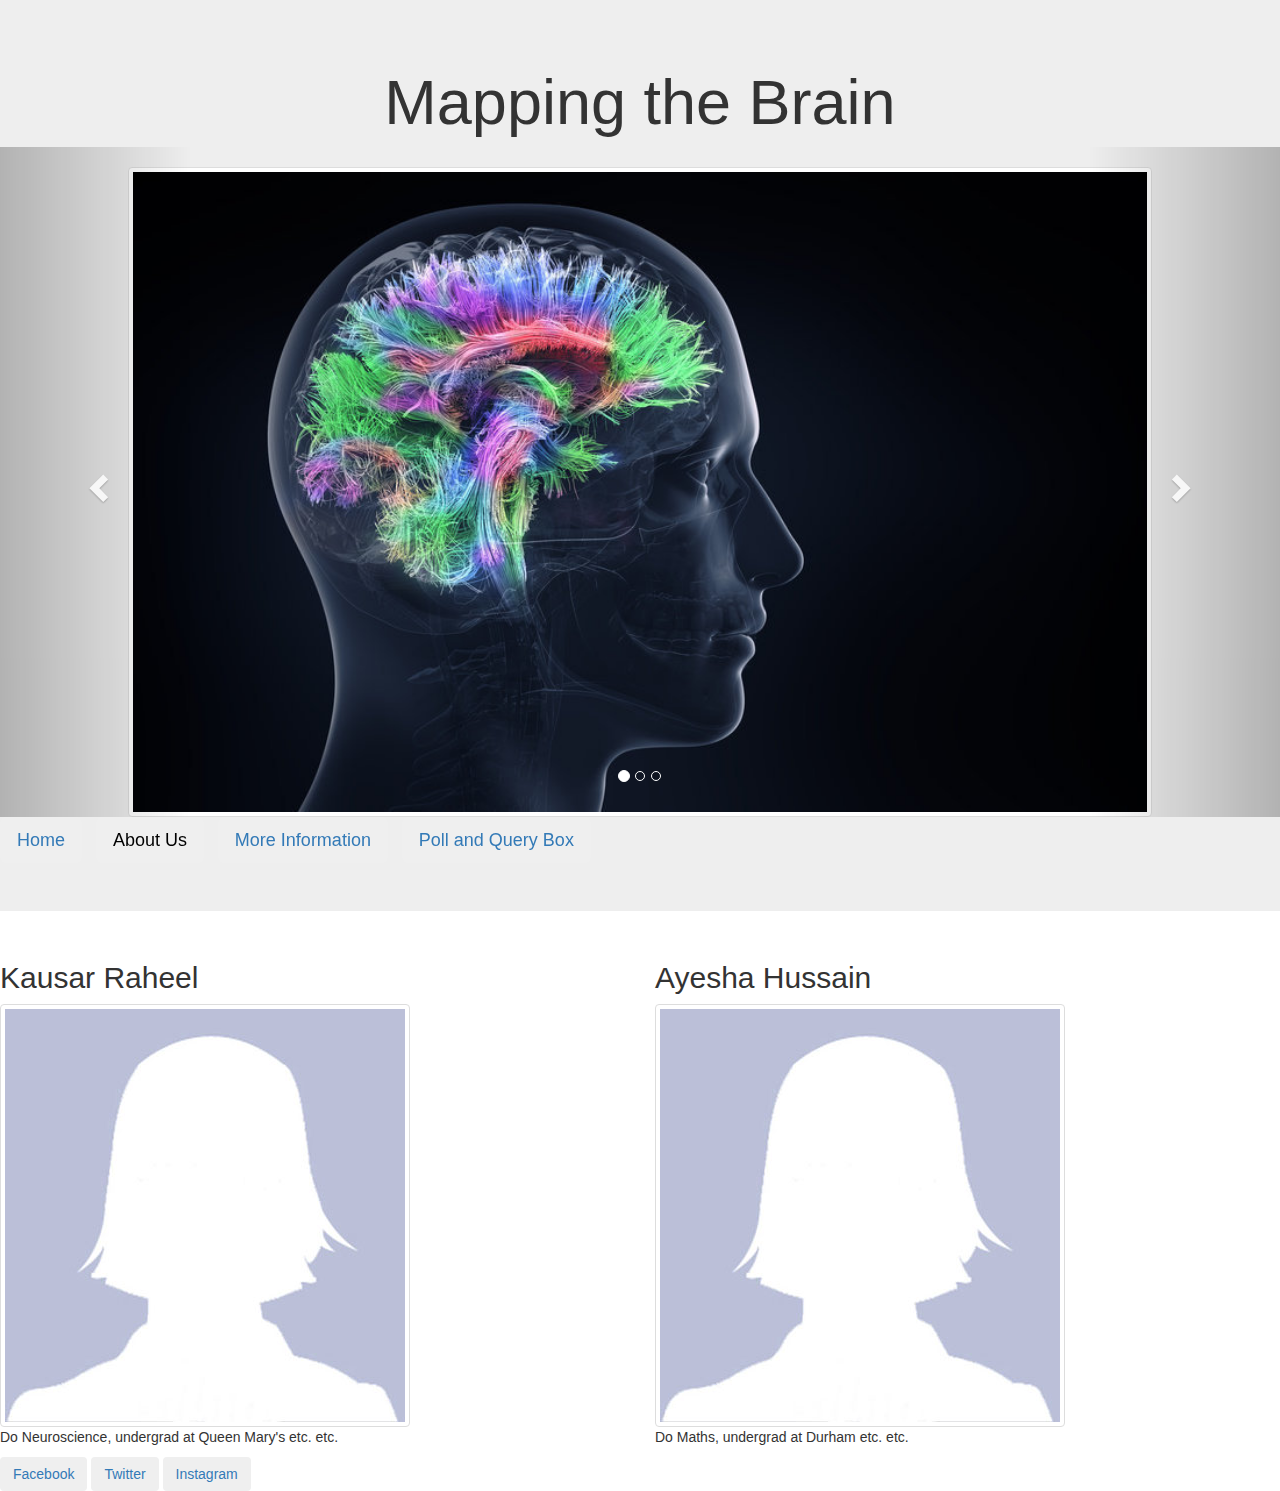
==== About Us Page/aboutus.html @ d7097f05 "Added a lot more stuff 1" ====
<!DOCTYPE html>
<html>
<head>
  	<title>TITLE GOES HERE</title>

 	<link rel="stylesheet" href="https://maxcdn.bootstrapcdn.com/bootstrap/3.3.7/css/bootstrap.min.css">
  	<link href='dist/css/main.css' rel='stylesheet'>
  	<link href='../style.css' rel='stylesheet'> 
  	<meta name="viewport" content="width=device-width, initial-scale=1.0">
	
	<style>
    	h1{
    		text-align: center;
    	}

    	ul.nav li{
        	display: inline-block;
        	padding-right: 10px;
         }

        .navigation{
   			color: black;
   		}

        .carousel-inner > .item > img,
		.carousel-inner > .item > a > img {
    width: 80%;
    margin: auto;}
	</style>
</head>

<body>
	<div class='jumbotron'>
	
	<h1> Mapping the Brain </h1>
		
		<div id="myCarousel" class="carousel slide" data-ride="carousel">
    		<!-- Indicators -->
    		<br>
    		<ol class="carousel-indicators">
      		<li data-target="#myCarousel" data-slide-to="0" class="active"></li>
      		<li data-target="#myCarousel" data-slide-to="1"></li>
      		<li data-target="#myCarousel" data-slide-to="2"></li>
    		</ol>

    		<!-- Wrapper for slides -->
    	<div class="carousel-inner" role="listbox">

      		<div class="item active">
        		<img src="../images/filler.jpeg" class='img-thumbnail' max-size='20cm' alt='brain picture 1' />
      		</div>

      		<div class="item">
        		<img src="../images/brain1.jpg" class='img-thumbnail' max-size='20cm' alt='brain picture 1' />
      		</div>

      		<div class="item">
        		<img src="../images/filler.jpeg" class='img-thumbnail' max-size='20cm' alt='brain picture 1' />
      		</div>
    	
    	</div>

    	<!-- Left and right controls -->
    			<a class="left carousel-control" href="#myCarousel" role="button" data-slide="prev">
      				<span class="glyphicon glyphicon-chevron-left" aria-hidden="true"></span>
      				<span class="sr-only">Previous</span>
    			</a>
    			<a class="right carousel-control" href="#myCarousel" role="button" data-slide="next">
      				<span class="glyphicon glyphicon-chevron-right" aria-hidden="true"></span>
      				<span class="sr-only">Next</span>
    			</a>
		
		</div>

		<ul class='nav'>
       		<li><button class='btn btn-lg'><a href="../index.html">Home</a></button></li>
        	<li><button class='btn btn-lg'><a href="aboutus.html">
        	       			<div class='navigation'>	About Us </div></a></button></li>
        	<li><button class='btn btn-lg'>
        	<a href="#more_information">More Information</a></button></li>
        	<li><button class='btn btn-lg'><a href="#poll">Poll and Query Box</a></button></li>
    	</ul>


    </div>

	<div id='aboutus'>
	
		<div class='row'>
		
		<div class='col-sm-6'>
			<h2> 	Kausar Raheel
			</h2>
			<img src='../images/noprofile.jpg' class='img-thumbnail' max-size='20cm' alt='No Photo Avaliable :('>
			<p>		Do Neuroscience, undergrad at Queen Mary's etc. etc.
			</p>
		</div>
		<div class='col-sm-6'>
			<h2>	Ayesha Hussain
			</h2>
			<img src='../images/noprofile.jpg' class='img-thumbnail' max-size='20cm' alt='No Photo Avaliable :('>
			<p>		Do Maths, undergrad at Durham etc. etc.
			</p>
		</div>
		
		</div>
	
	</div>

	<div id='social-buttons'>
      	
      	<button class='btn btn'>
      		<a href='http://fb.com'>Facebook</a>
      	</button>
     	<button class='btn btn'>
     		<a href='http://fb.com'>Twitter</a>
     	</button>
     	<button class='btn btn'>
     		<a href='http://fb.com'>Instagram</a>
     	</button>

	</div>
	
</body>


</html>
---- style.css ----
h1{
    		text-align: center;
    	}

    	ul.nav li{
        	display: inline-block;
        	padding-right: 10px;
         }

        .carousel-inner > .item > img,
		.carousel-inner > .item > a > img {
    	width: 80%;
   		margin: auto;}

   		.navigation{
   			color: black;
   		}
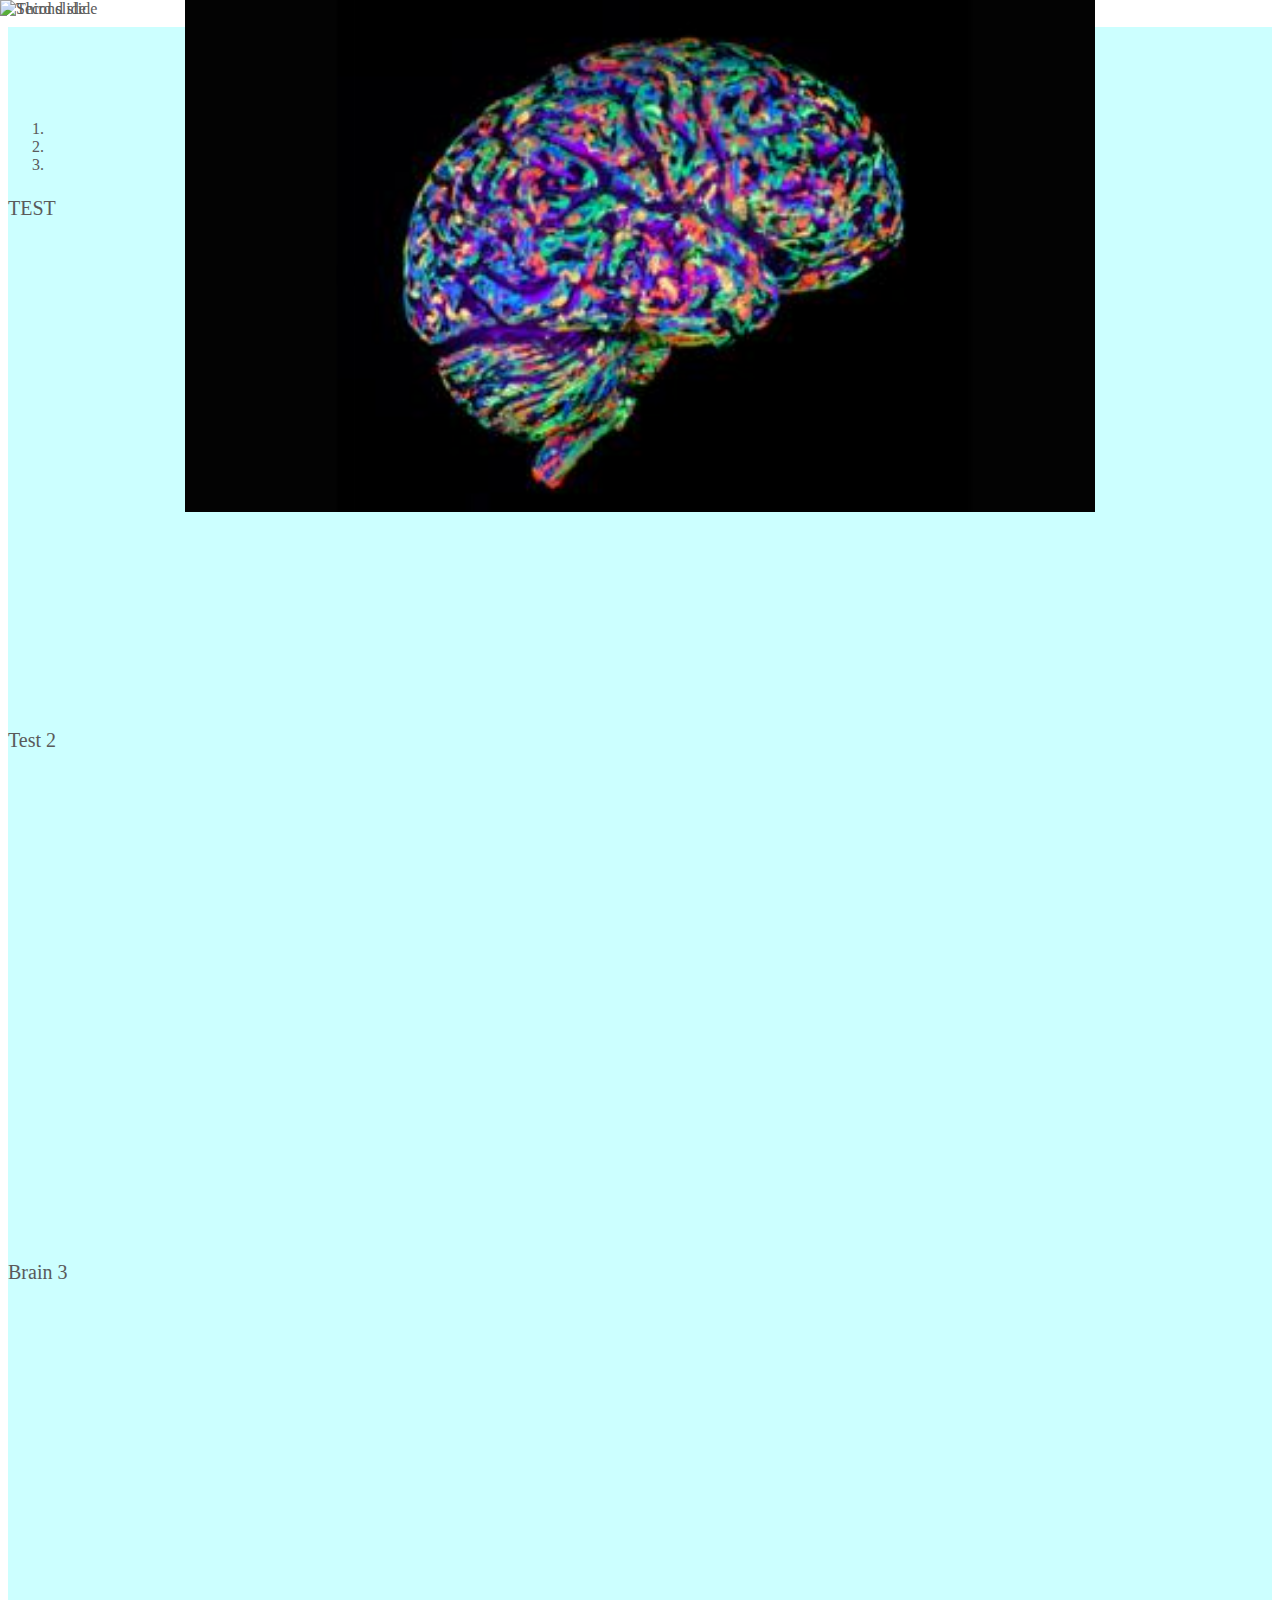
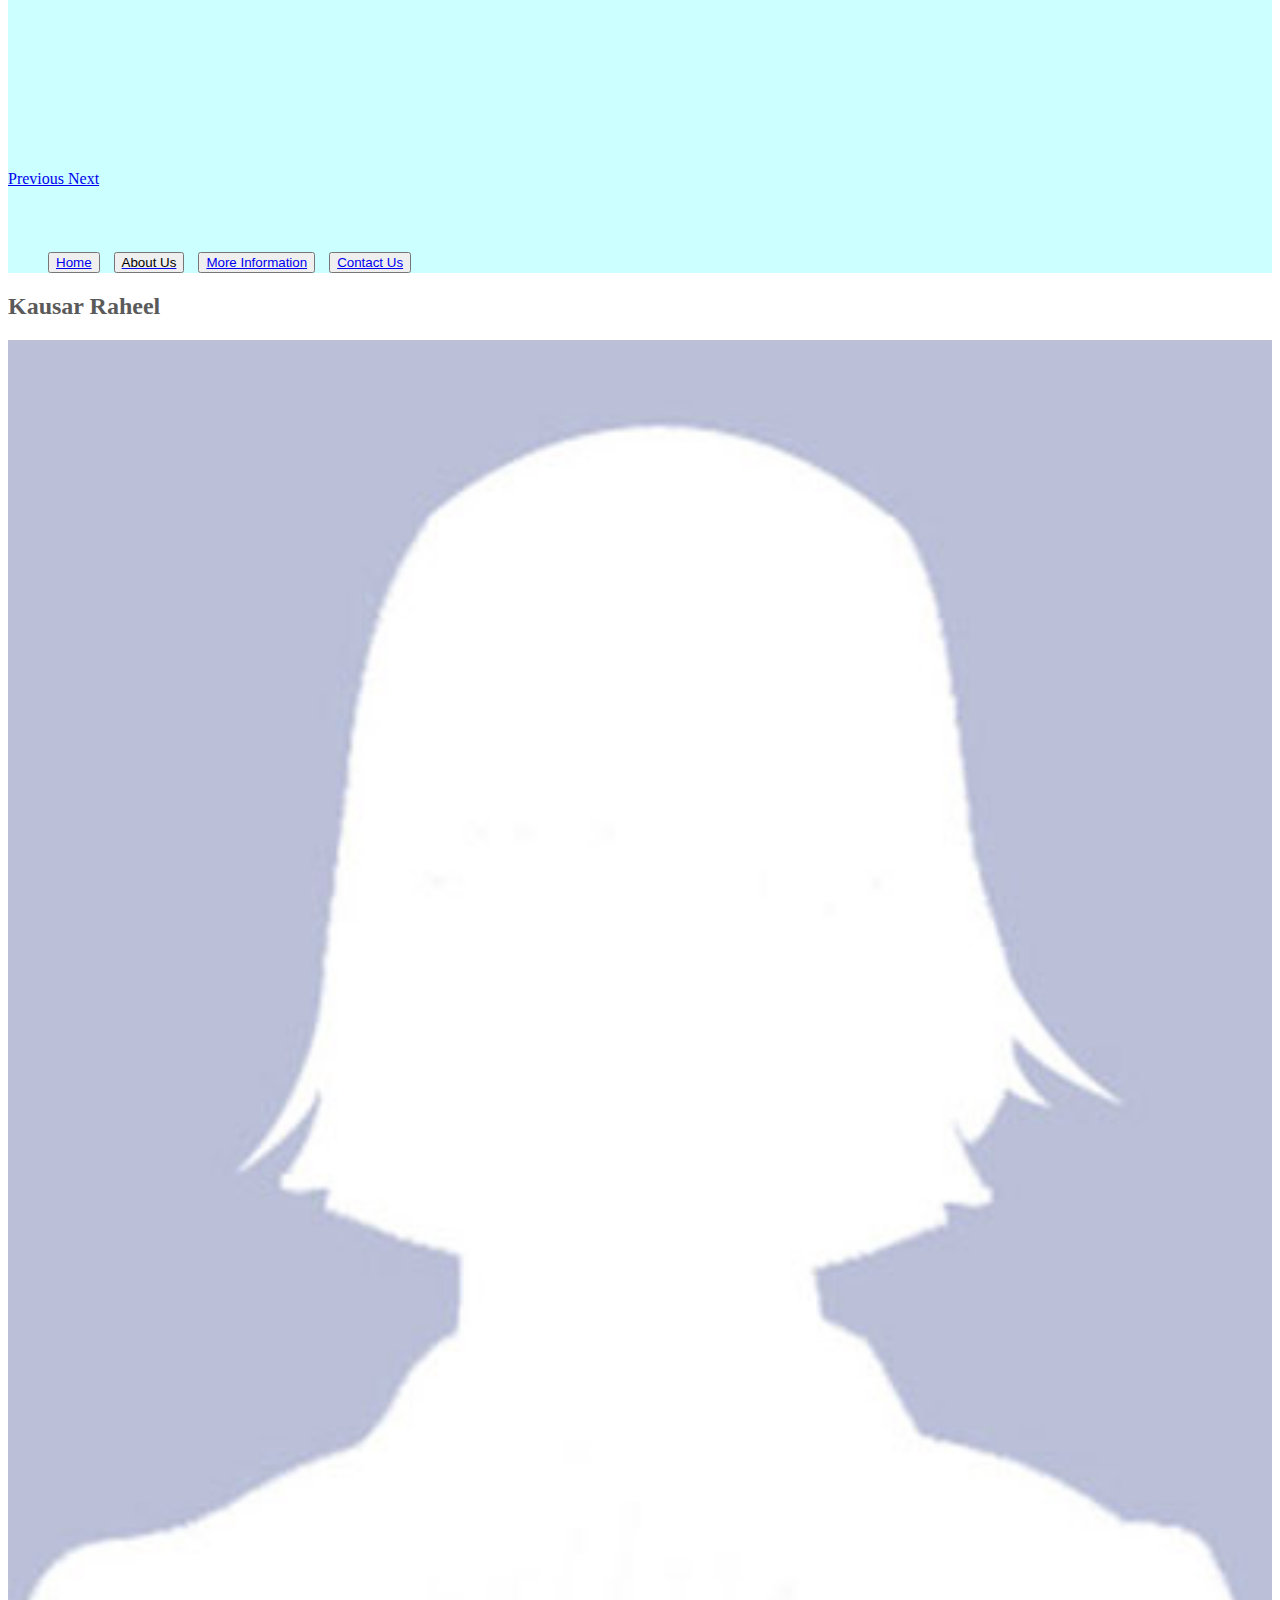
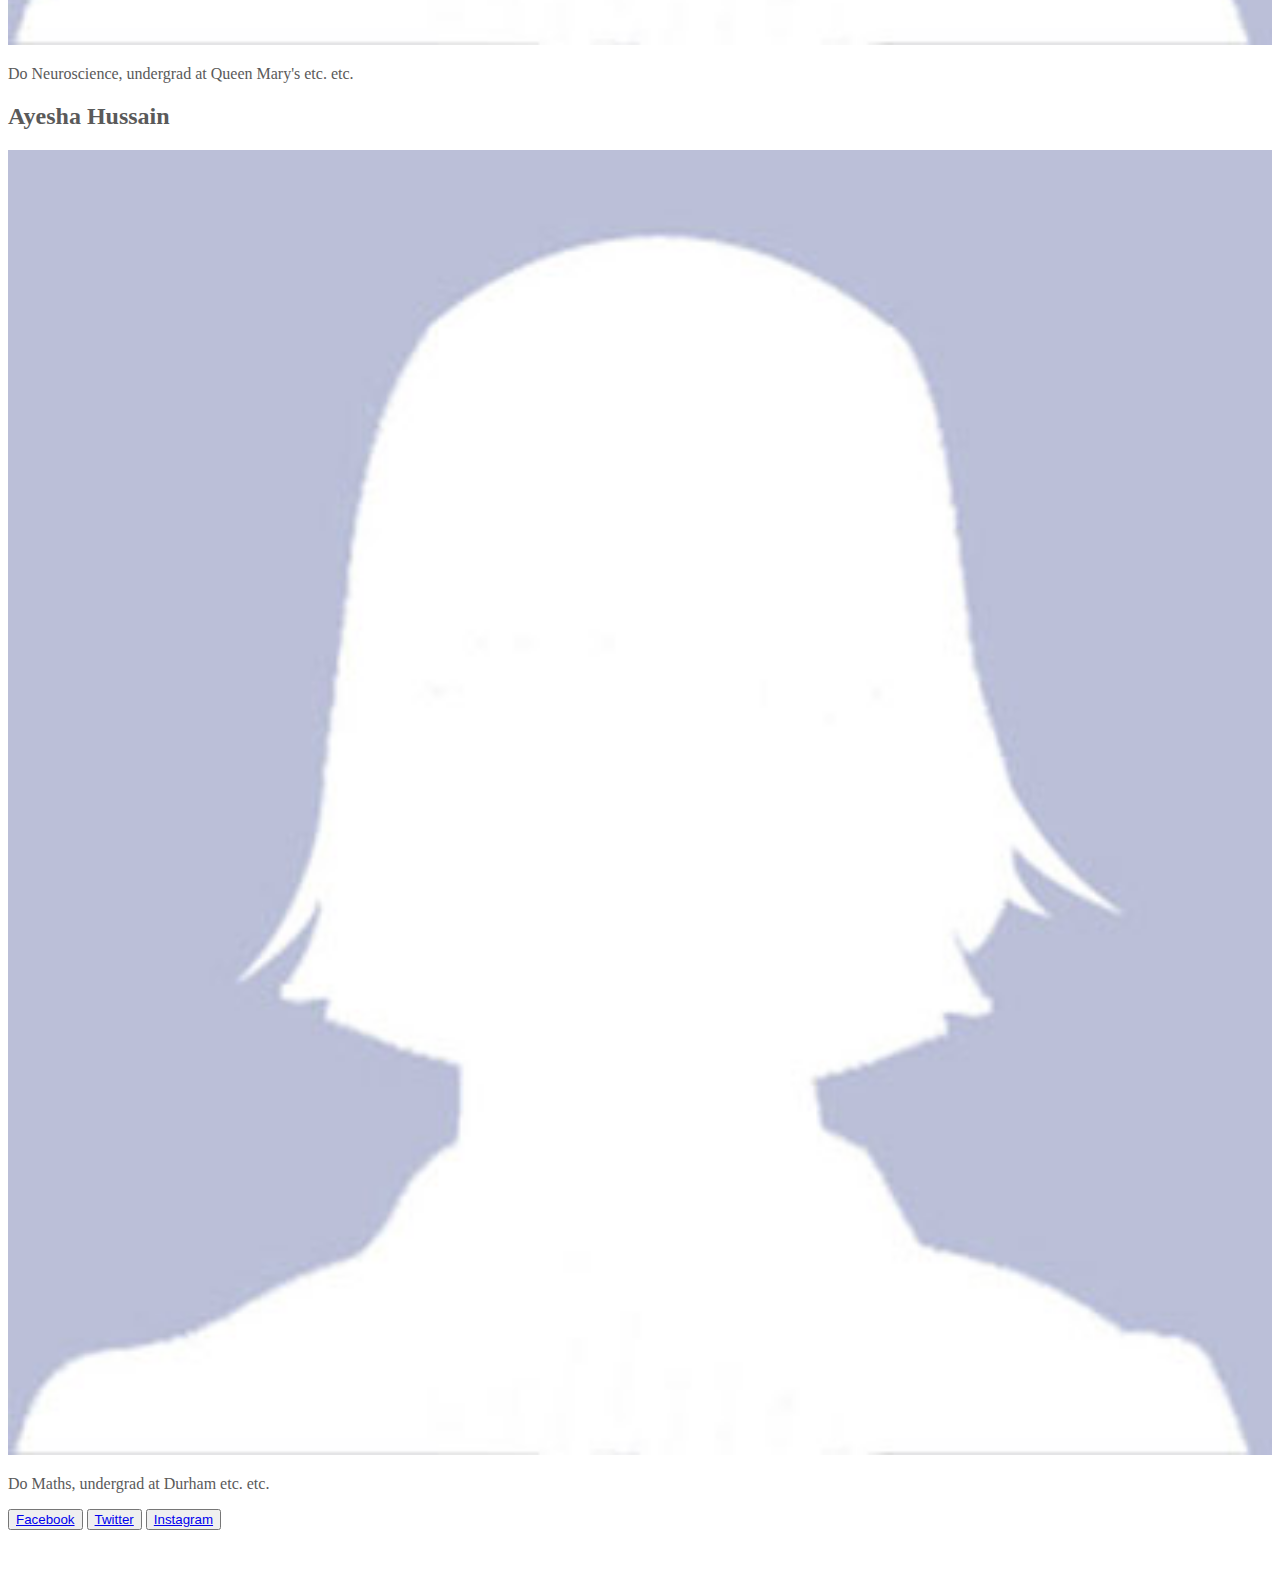
==== commit 68187038: "All the pages are now up and ready" ====
--- a/About Us Page/aboutus.html
+++ b/About Us Page/aboutus.html
@@ -2,90 +2,95 @@
 <html>
 <head>
   	<title>TITLE GOES HERE</title>
+ 	
+ 	    <meta charset="utf-8">
+    <meta name="viewport" content="width=device-width, initial-scale=1, shrink-to-fit=no">
 
- 	<link rel="stylesheet" href="https://maxcdn.bootstrapcdn.com/bootstrap/3.3.7/css/bootstrap.min.css">
-  	<link href='dist/css/main.css' rel='stylesheet'>
-  	<link href='../style.css' rel='stylesheet'> 
+    <!-- Bootstrap CSS -->
+    <link rel="stylesheet" href="https://maxcdn.bootstrapcdn.com/bootstrap/4.0.0-beta.2/css/bootstrap.min.css" integrity="sha384-PsH8R72JQ3SOdhVi3uxftmaW6Vc51MKb0q5P2rRUpPvrszuE4W1povHYgTpBfshb" crossorigin="anonymous">
+  	<link href='../style.css' rel='stylesheet'>
+
+  	<!--<link href='bootstrap/dist/css/bootstrap.min.css' rel='stylesheet'>-->
   	<meta name="viewport" content="width=device-width, initial-scale=1.0">
-	
-	<style>
-    	h1{
-    		text-align: center;
-    	}
 
-    	ul.nav li{
-        	display: inline-block;
-        	padding-right: 10px;
-         }
-
-        .navigation{
-   			color: black;
-   		}
-
-        .carousel-inner > .item > img,
-		.carousel-inner > .item > a > img {
-    width: 80%;
-    margin: auto;}
-	</style>
 </head>
 
 <body>
+
 	<div class='jumbotron'>
 	
-	<h1> Mapping the Brain </h1>
-		
-		<div id="myCarousel" class="carousel slide" data-ride="carousel">
-    		<!-- Indicators -->
-    		<br>
-    		<ol class="carousel-indicators">
-      		<li data-target="#myCarousel" data-slide-to="0" class="active"></li>
-      		<li data-target="#myCarousel" data-slide-to="1"></li>
-      		<li data-target="#myCarousel" data-slide-to="2"></li>
-    		</ol>
+		<h1> Mapping the Brain </h1>
+		<br />
 
-    		<!-- Wrapper for slides -->
-    	<div class="carousel-inner" role="listbox">
 
-      		<div class="item active">
-        		<img src="../images/filler.jpeg" class='img-thumbnail' max-size='20cm' alt='brain picture 1' />
-      		</div>
+		<!-- CAROUSEL -->
 
-      		<div class="item">
-        		<img src="../images/brain1.jpg" class='img-thumbnail' max-size='20cm' alt='brain picture 1' />
-      		</div>
+		<div class='container'>
+	<div id="myCarousel" class="carousel slide" data-ride="carousel">
+        <ol class="carousel-indicators">
+          <li data-target="#myCarousel" data-slide-to="0" class="active"></li>
+          <li data-target="#myCarousel" data-slide-to="1"></li>
+          <li data-target="#myCarousel" data-slide-to="2"></li>
+        </ol>
+        <div class="carousel-inner">
+          <div class="carousel-item active">
+            <img class="first-slide" src="../images/brain1.jpg" alt="First slide">
+            <div class="container">
+              <div class="carousel-caption text-center">
+                <p>TEST</p>
+              </div>
+            </div>
+          </div>
+          <div class="carousel-item">
+            <img class="second-slide" src="http://www.interactiveingredients.com/wp-content/uploads/brain.jpg" alt="Second slide">
+            <div class="container">
+              <div class="carousel-caption">
+                <p>Test 2</p>
+              </div>
+            </div>
+          </div>
+          <div class="carousel-item">
+            <img class="third-slide" src="https://upload.wikimedia.org/wikipedia/commons/thumb/8/85/Cerebral_lobes.png/300px-Cerebral_lobes.png" alt="Third slide">
+            <div class="container">
+              <div class="carousel-caption text-center">
+                <p>Brain 3</p>
+              </div>
+            </div>
+          </div>
+        </div>
+        <a class="carousel-control-prev" href="#myCarousel" role="button" data-slide="prev">
+          <span class="carousel-control-prev-icon" aria-hidden="true"></span>
+          <span class="sr-only">Previous</span>
+        </a>
+        <a class="carousel-control-next" href="#myCarousel" role="button" data-slide="next">
+          <span class="carousel-control-next-icon" aria-hidden="true"></span>
+          <span class="sr-only">Next</span>
+        </a>
+      </div>
+      </div>
 
-      		<div class="item">
-        		<img src="../images/filler.jpeg" class='img-thumbnail' max-size='20cm' alt='brain picture 1' />
-      		</div>
-    	
-    	</div>
-
-    	<!-- Left and right controls -->
-    			<a class="left carousel-control" href="#myCarousel" role="button" data-slide="prev">
-      				<span class="glyphicon glyphicon-chevron-left" aria-hidden="true"></span>
-      				<span class="sr-only">Previous</span>
-    			</a>
-    			<a class="right carousel-control" href="#myCarousel" role="button" data-slide="next">
-      				<span class="glyphicon glyphicon-chevron-right" aria-hidden="true"></span>
-      				<span class="sr-only">Next</span>
-    			</a>
-		
-		</div>
+      	<!-- NAVIGATION -->
 
 		<ul class='nav'>
-       		<li><button class='btn btn-lg'><a href="../index.html">Home</a></button></li>
-        	<li><button class='btn btn-lg'><a href="aboutus.html">
-        	       			<div class='navigation'>	About Us </div></a></button></li>
+       		<li><button class='btn btn-lg'>
+       			<a href="../index.html"> Home </a>
+       		</button></li>
         	<li><button class='btn btn-lg'>
-        	<a href="#more_information">More Information</a></button></li>
-        	<li><button class='btn btn-lg'><a href="#poll">Poll and Query Box</a></button></li>
+        		<a href="aboutus.html">
+        			<div class='navigation'> About Us </div>
+        		</a>
+        	</button></li>
+        	<li><button class='btn btn-lg'>
+        	<a href="../Find Out More page/findoutmore.html">More Information</a></button></li>
+        	<li><button class='btn btn-lg'><a href="../Contact Page/contact.html">Contact Us</a></button></li>
     	</ul>
-
 
     </div>
 
+
 	<div id='aboutus'>
 	
+	<div class='container'>
 		<div class='row'>
 		
 		<div class='col-sm-6'>
@@ -104,8 +109,10 @@
 		</div>
 		
 		</div>
-	
 	</div>
+	</div>
+
+	<!-- SOCIAL -->
 
 	<div id='social-buttons'>
       	
@@ -120,8 +127,15 @@
      	</button>
 
 	</div>
-	
-</body>
 
 
-</html>+    <!-- Optional JavaScript -->
+    <!-- jQuery first, then Popper.js, then Bootstrap JS -->
+    <script src="https://code.jquery.com/jquery-3.2.1.slim.min.js" integrity="sha384-KJ3o2DKtIkvYIK3UENzmM7KCkRr/rE9/Qpg6aAZGJwFDMVNA/GpGFF93hXpG5KkN" crossorigin="anonymous"></script>
+    <script src="https://cdnjs.cloudflare.com/ajax/libs/popper.js/1.12.3/umd/popper.min.js" integrity="sha384-vFJXuSJphROIrBnz7yo7oB41mKfc8JzQZiCq4NCceLEaO4IHwicKwpJf9c9IpFgh" crossorigin="anonymous"></script>
+    <script src="https://maxcdn.bootstrapcdn.com/bootstrap/4.0.0-beta.2/js/bootstrap.min.js" integrity="sha384-alpBpkh1PFOepccYVYDB4do5UnbKysX5WZXm3XxPqe5iKTfUKjNkCk9SaVuEZflJ" crossorigin="anonymous"></script>	
+
+
+</body>
+</html>
+
--- a/style.css
+++ b/style.css
@@ -1,4 +1,3 @@
-
     	h1{
     		text-align: center;
     	}
@@ -16,3 +15,108 @@
    		.navigation{
    			color: black;
    		}
+
+      img{
+       width: 100%;
+       height: 100%;
+       object-fit: contain;
+      }
+
+      .jumbotron{
+        background: rgba(153,255,255,0.5);
+        margin-top: -50px;
+      }
+
+
+/* GLOBAL STYLES
+-------------------------------------------------- */
+/* Padding below the footer and lighter body text */
+
+body {
+  padding-top: 3rem;
+  padding-bottom: 3rem;
+  color: #5a5a5a;
+}
+
+
+/* CUSTOMIZE THE CAROUSEL
+-------------------------------------------------- */
+
+/* Carousel base class */
+.carousel {
+  margin-bottom: 4rem;
+}
+/* Since positioning the image, we need to help out the caption */
+.carousel-caption {
+  bottom: 3rem;
+  z-index: 10;
+}
+
+/* Declare heights because of positioning of img element */
+.carousel-item {
+  height: 32rem;
+  background-color: rgba(153,255,255,0);
+}
+.carousel-item > img {
+  position: absolute;
+  top: 0;
+  left: 0;
+  min-width: 100%;
+  height: 32rem;
+}
+
+
+/* MARKETING CONTENT
+-------------------------------------------------- */
+
+/* Center align the text within the three columns below the carousel */
+.marketing .col-lg-4 {
+  margin-bottom: 1.5rem;
+  text-align: center;
+}
+.marketing h2 {
+  font-weight: 400;
+}
+.marketing .col-lg-4 p {
+  margin-right: .75rem;
+  margin-left: .75rem;
+}
+
+
+/* Featurettes
+------------------------- */
+
+.featurette-divider {
+  margin: 5rem 0; /* Space out the Bootstrap <hr> more */
+}
+
+/* Thin out the marketing headings */
+.featurette-heading {
+  font-weight: 300;
+  line-height: 1;
+  letter-spacing: -.05rem;
+}
+
+
+/* RESPONSIVE CSS
+-------------------------------------------------- */
+
+@media (min-width: 40em) {
+  /* Bump up size of carousel content */
+  .carousel-caption p {
+    margin-bottom: 1.25rem;
+    font-size: 1.25rem;
+    line-height: 1.4;
+  }
+
+  .featurette-heading {
+    font-size: 50px;
+  }
+}
+
+@media (min-width: 62em) {
+  .featurette-heading {
+    margin-top: 7rem;
+  }
+}
+
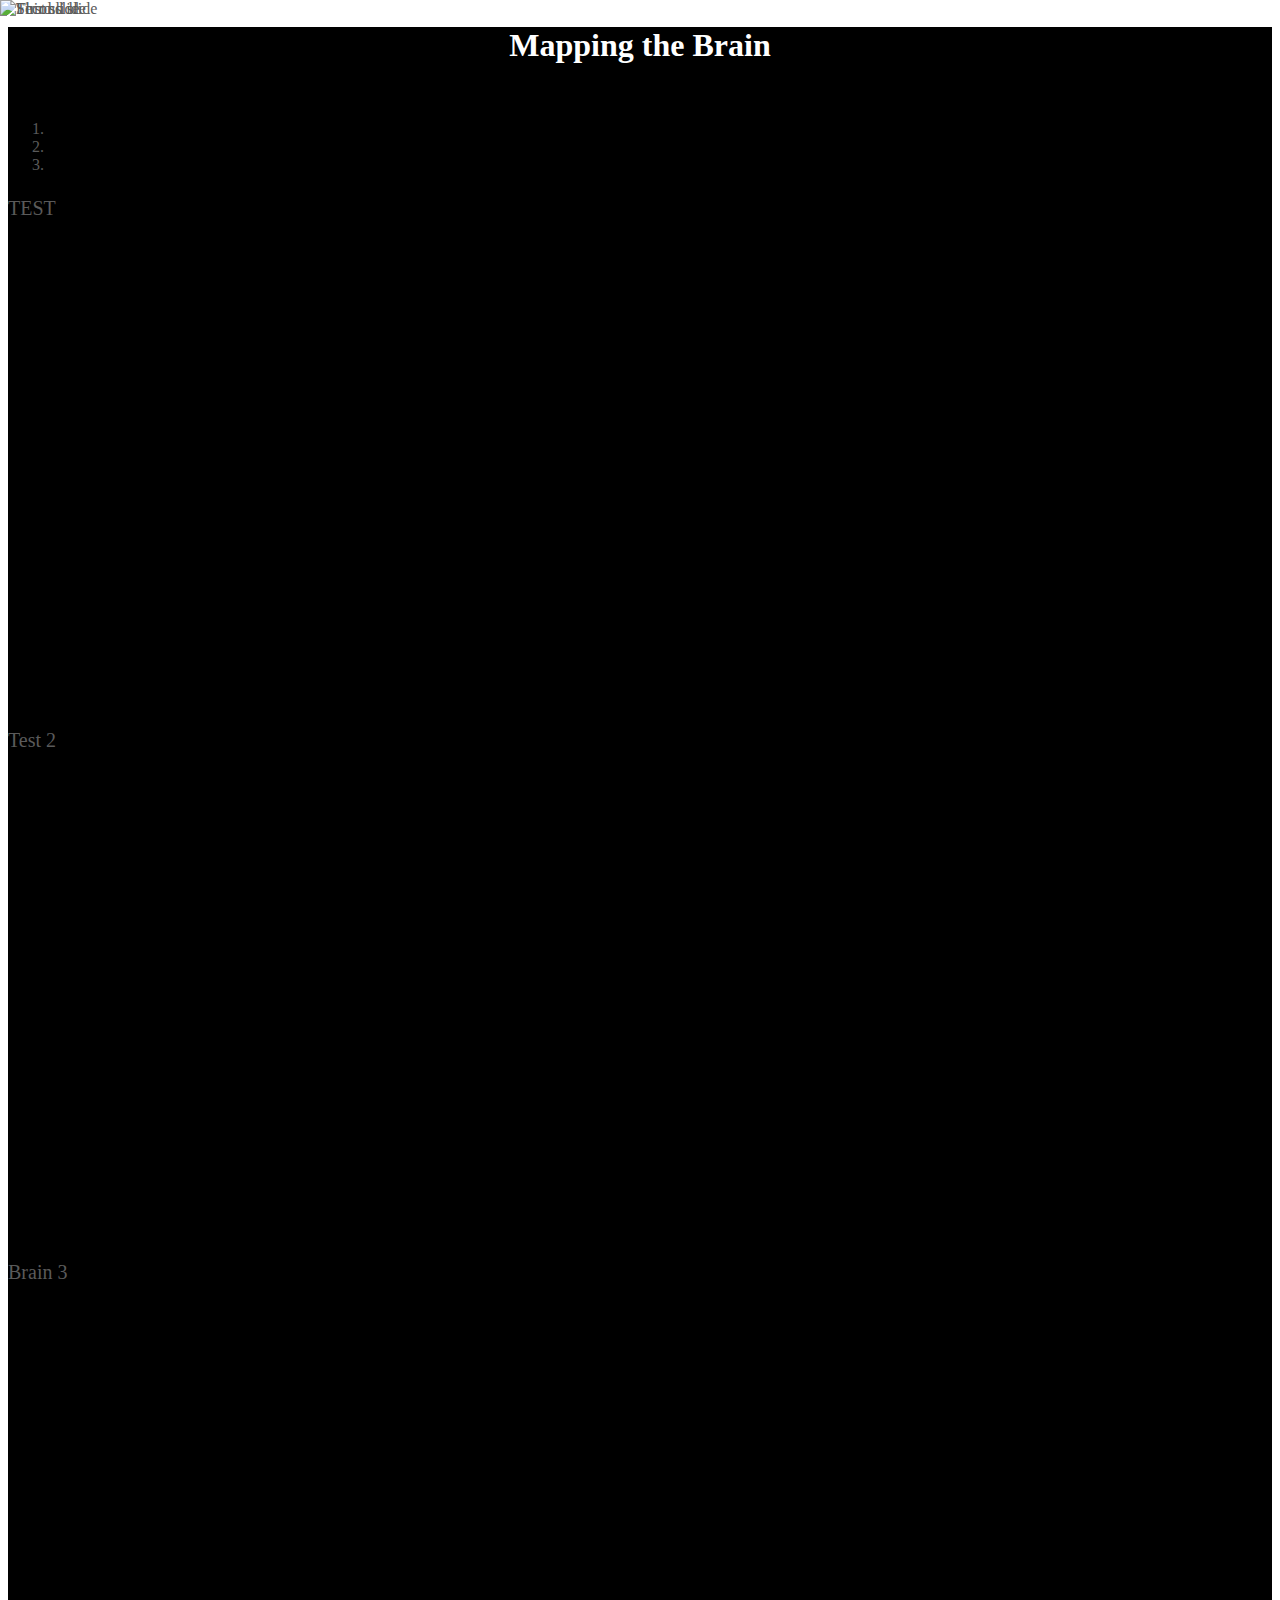
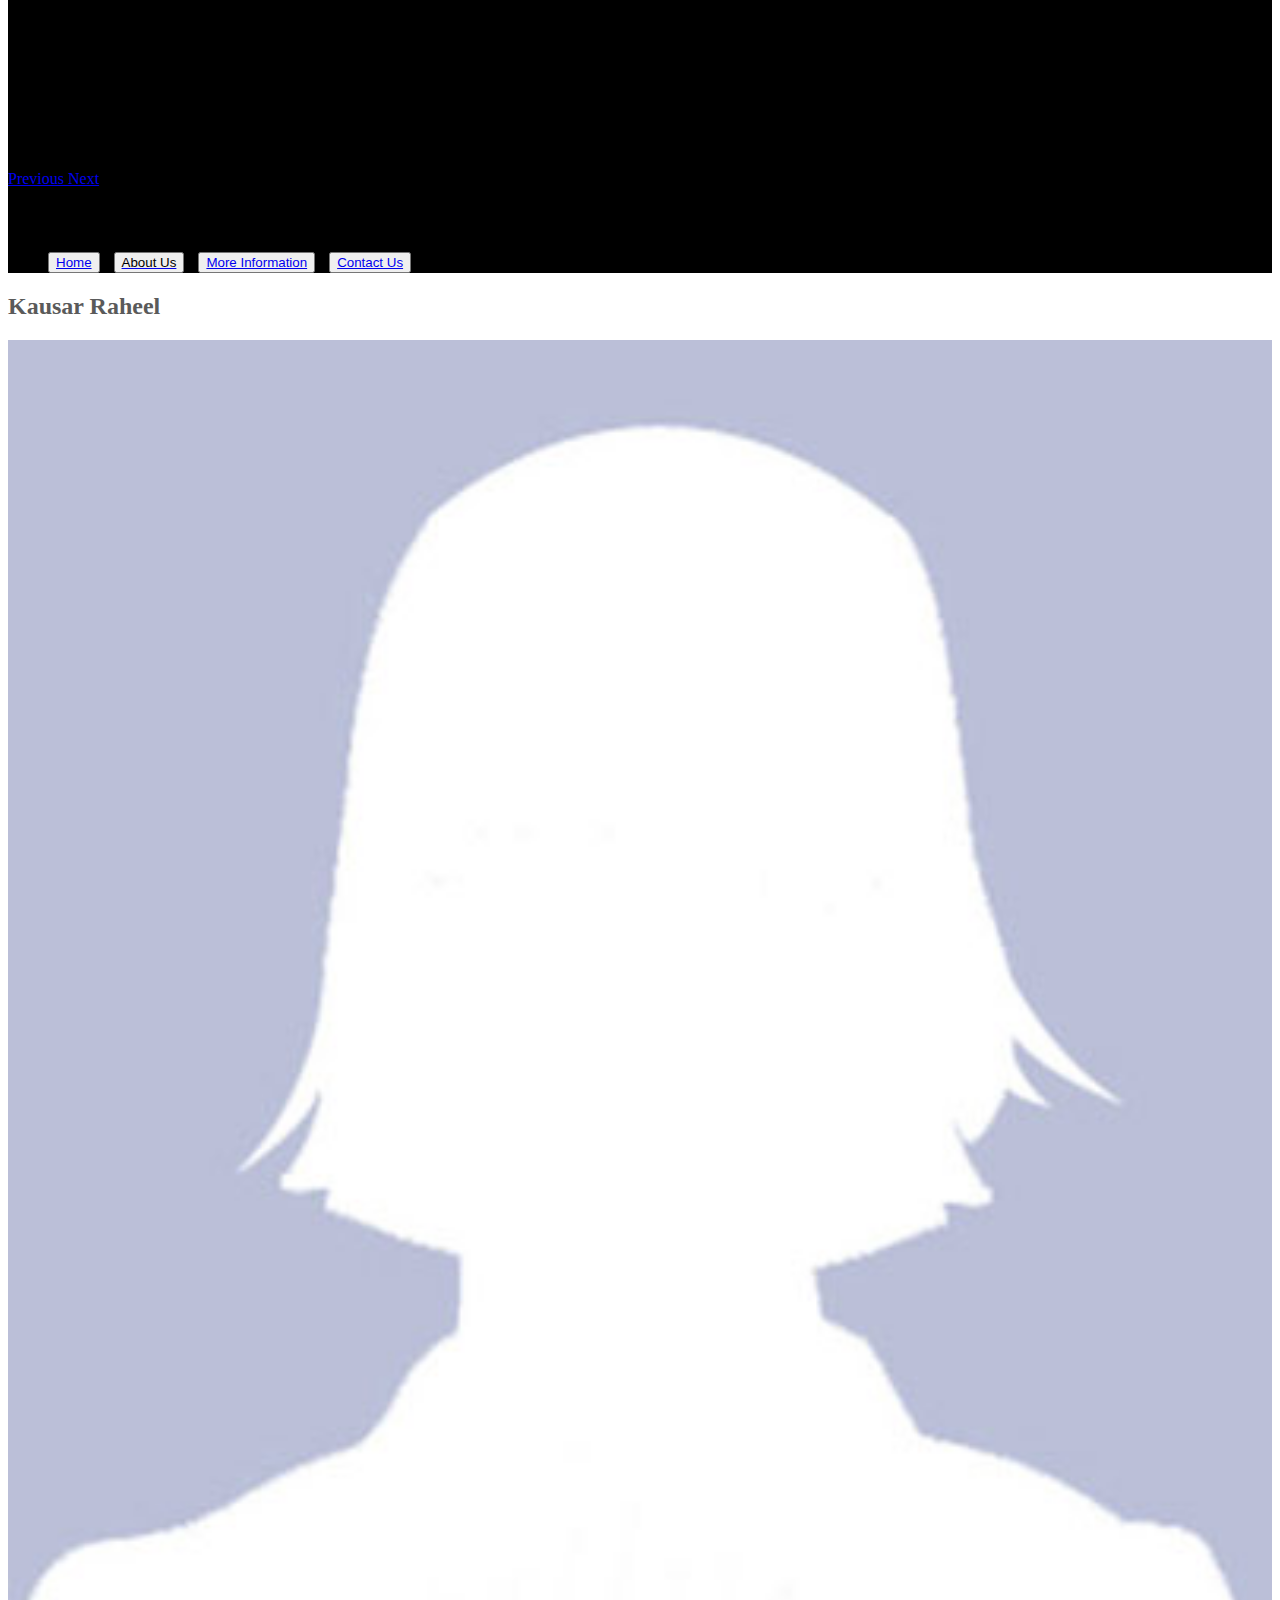
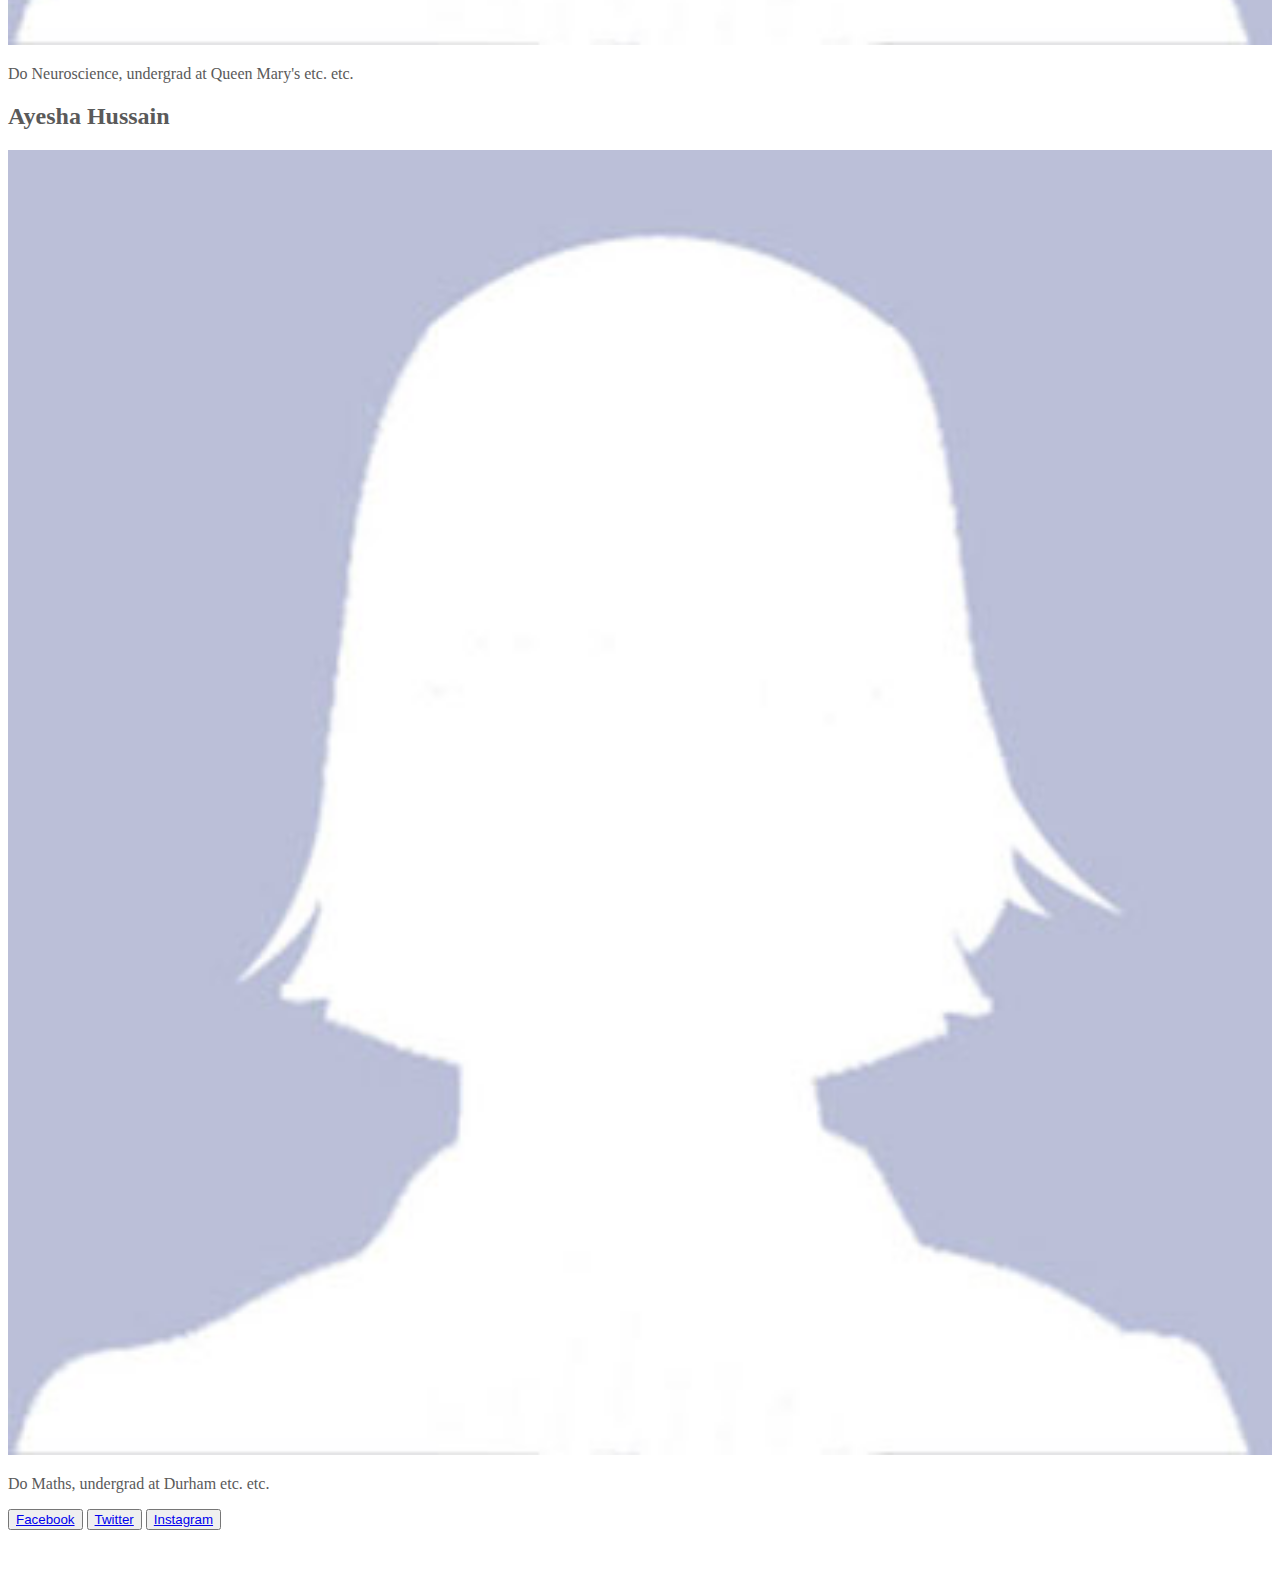
==== commit 4783e82e: "Changed jumbotron color to black" ====
--- a/About Us Page/aboutus.html
+++ b/About Us Page/aboutus.html
@@ -34,7 +34,7 @@
         </ol>
         <div class="carousel-inner">
           <div class="carousel-item active">
-            <img class="first-slide" src="../images/brain1.jpg" alt="First slide">
+            <img class="first-slide" src="images/filler.jpeg" alt="First slide">
             <div class="container">
               <div class="carousel-caption text-center">
                 <p>TEST</p>
@@ -42,7 +42,7 @@
             </div>
           </div>
           <div class="carousel-item">
-            <img class="second-slide" src="http://www.interactiveingredients.com/wp-content/uploads/brain.jpg" alt="Second slide">
+            <img class="second-slide" src="https://www.extremetech.com/wp-content/uploads/2015/12/Brain-Machine-2.jpg" alt="Second slide">
             <div class="container">
               <div class="carousel-caption">
                 <p>Test 2</p>
@@ -50,7 +50,7 @@
             </div>
           </div>
           <div class="carousel-item">
-            <img class="third-slide" src="https://upload.wikimedia.org/wikipedia/commons/thumb/8/85/Cerebral_lobes.png/300px-Cerebral_lobes.png" alt="Third slide">
+            <img class="third-slide" src="http://www.sciencemag.org/sites/default/files/styles/article_main_large/public/images/sn-genderbrain.jpg?itok=r5WQDHLn" alt="Third slide">
             <div class="container">
               <div class="carousel-caption text-center">
                 <p>Brain 3</p>
--- a/style.css
+++ b/style.css
@@ -1,5 +1,6 @@
     	h1{
     		text-align: center;
+        color: white;
     	}
 
     	ul.nav li{
@@ -23,7 +24,7 @@
       }
 
       .jumbotron{
-        background: rgba(153,255,255,0.5);
+        background: rgbA(0,0,0,1);
         margin-top: -50px;
       }
 
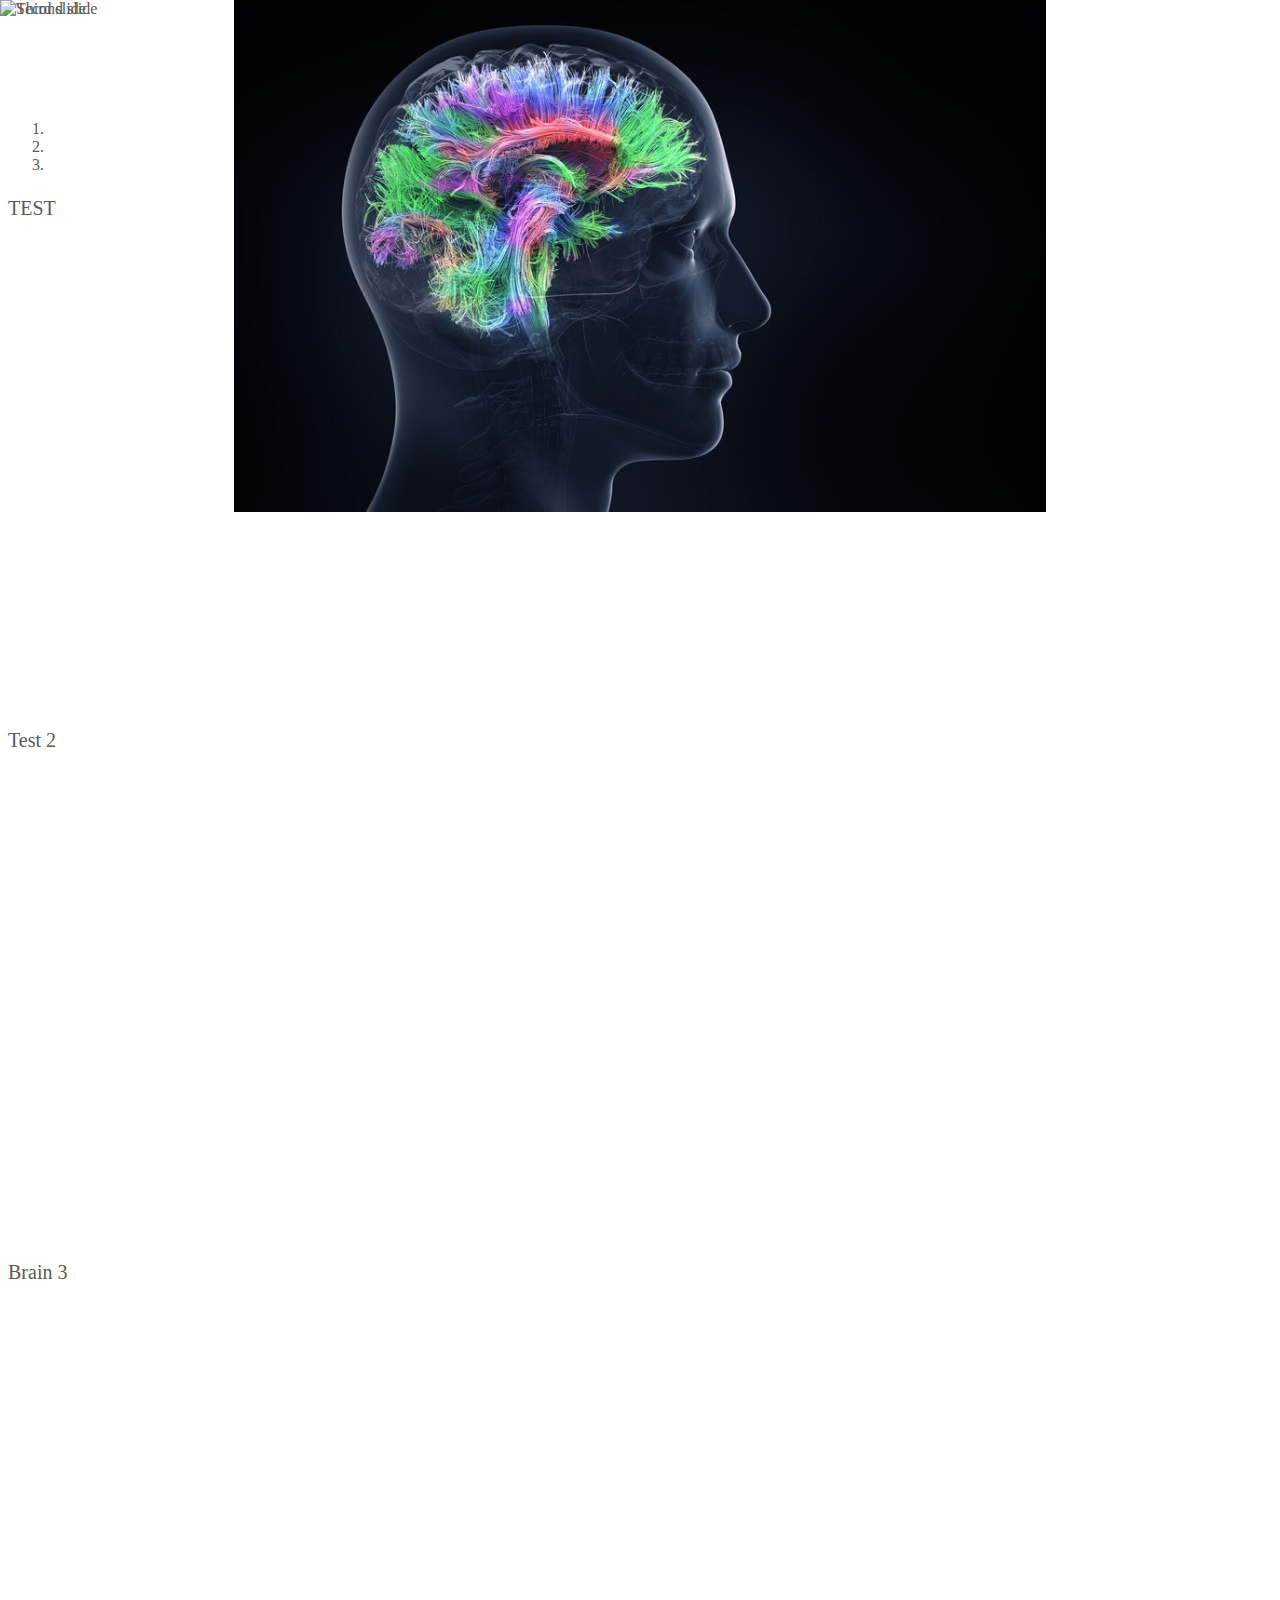
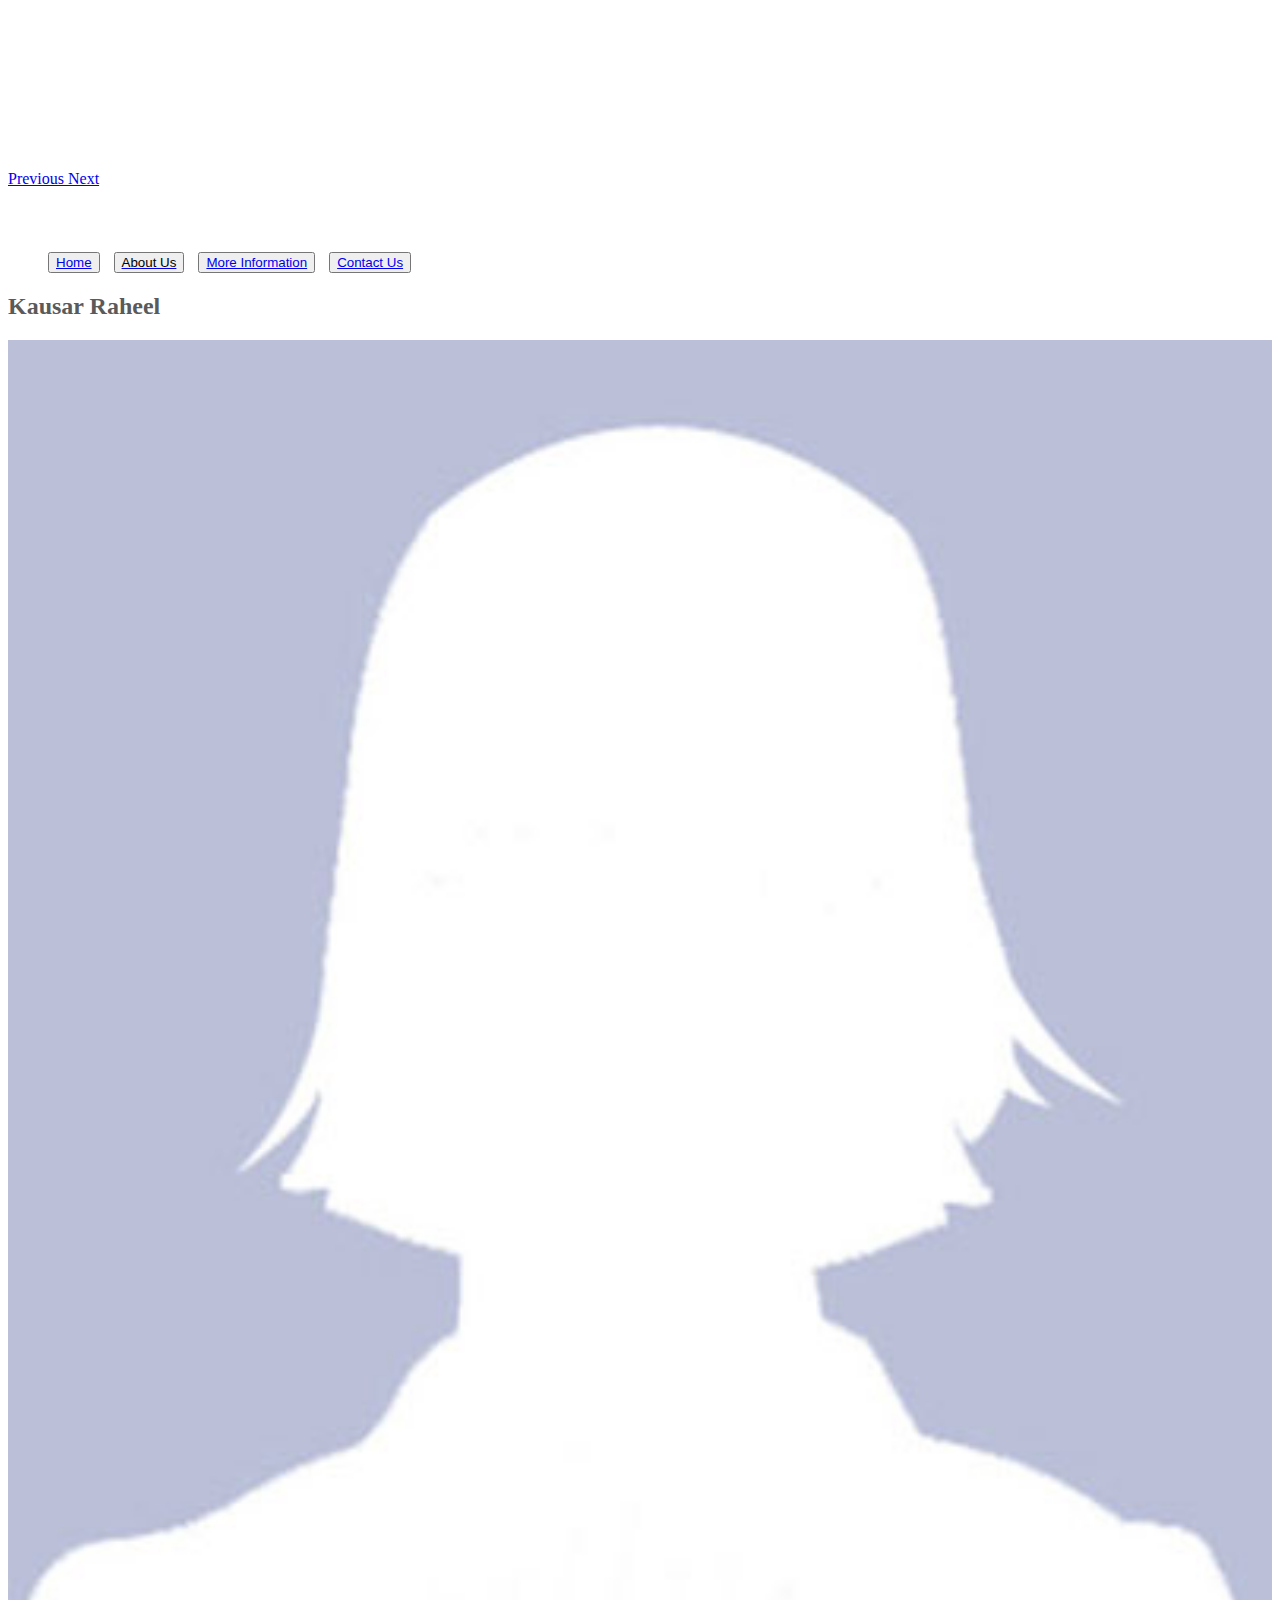
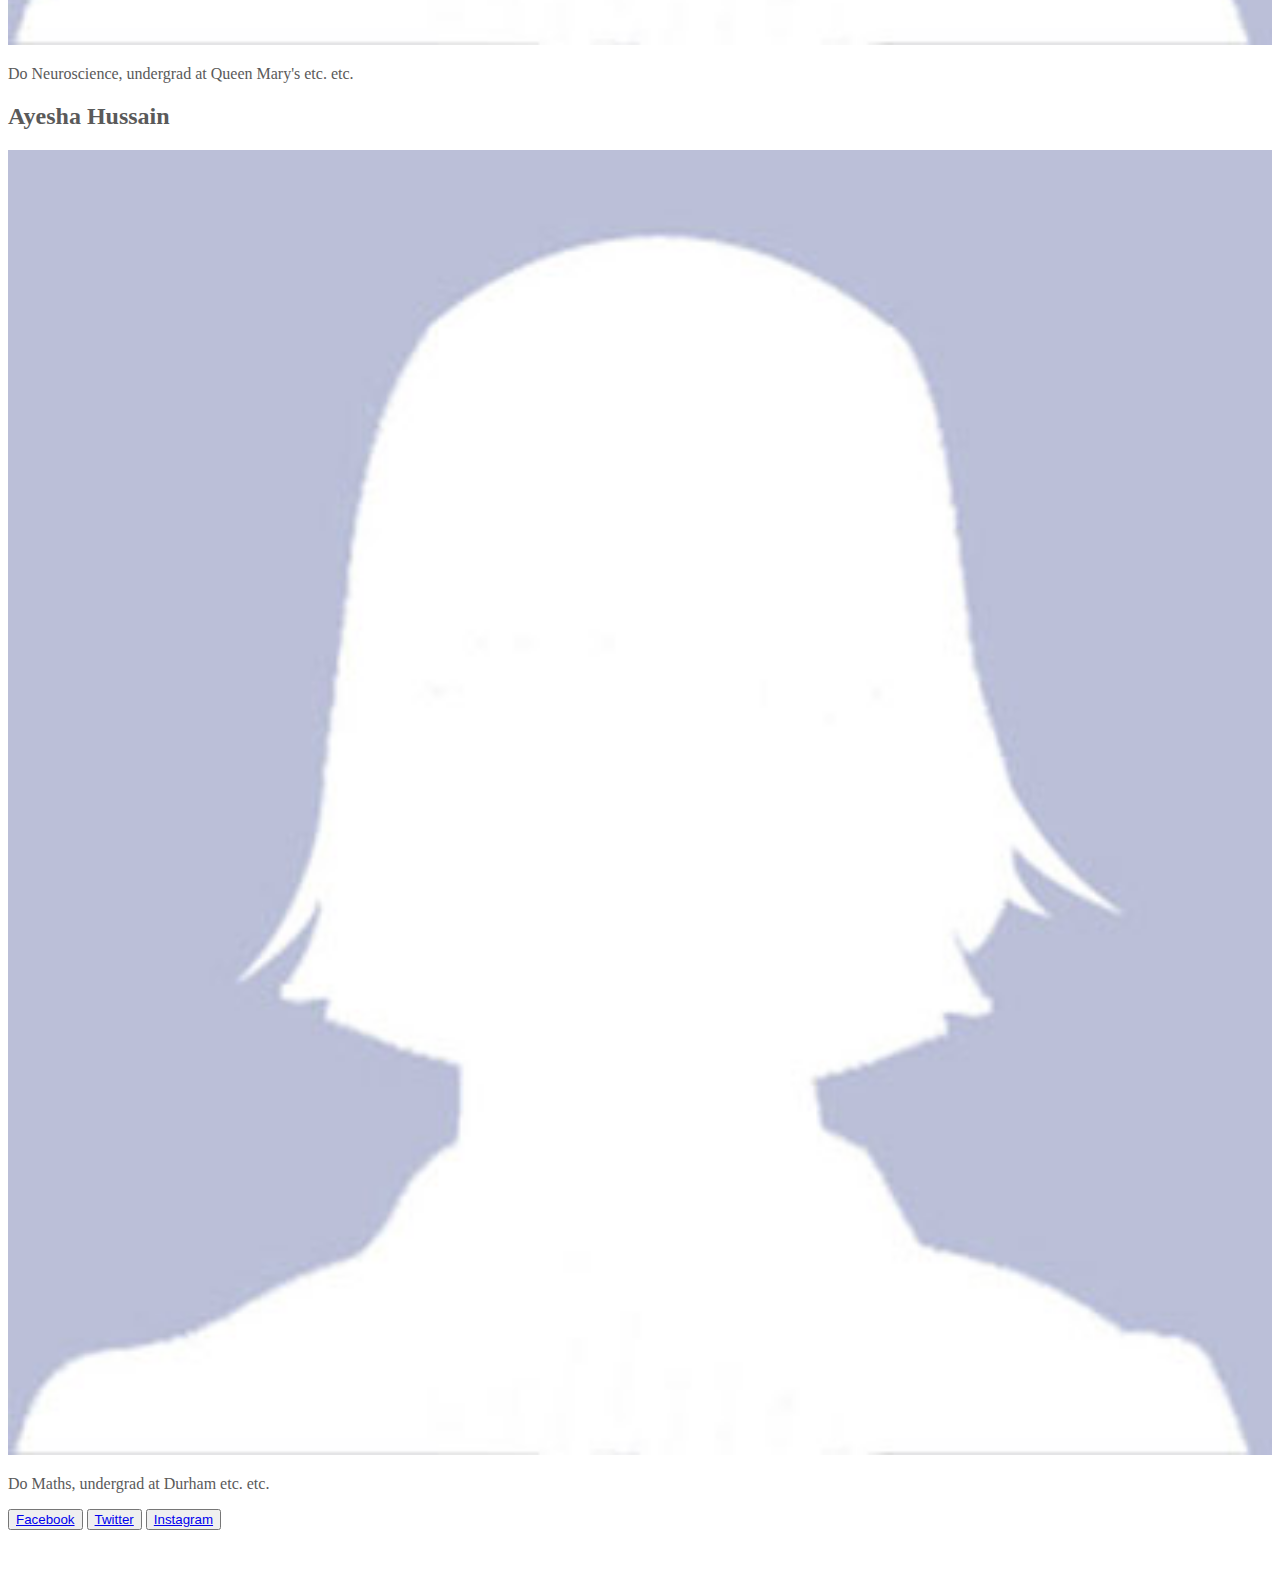
==== commit 667fefe4: "I changed the wallpaper" ====
--- a/About Us Page/aboutus.html
+++ b/About Us Page/aboutus.html
@@ -34,7 +34,7 @@
         </ol>
         <div class="carousel-inner">
           <div class="carousel-item active">
-            <img class="first-slide" src="images/filler.jpeg" alt="First slide">
+            <img class="first-slide" src="../images/filler.jpeg" alt="First slide">
             <div class="container">
               <div class="carousel-caption text-center">
                 <p>TEST</p>
--- a/style.css
+++ b/style.css
@@ -24,7 +24,7 @@
       }
 
       .jumbotron{
-        background: rgbA(0,0,0,1);
+        background-image: url("https://hdwallsource.com/img/2014/5/galaxy-wallpaper-tumblr-13778-14192-hd-wallpapers.jpg");
         margin-top: -50px;
       }
 
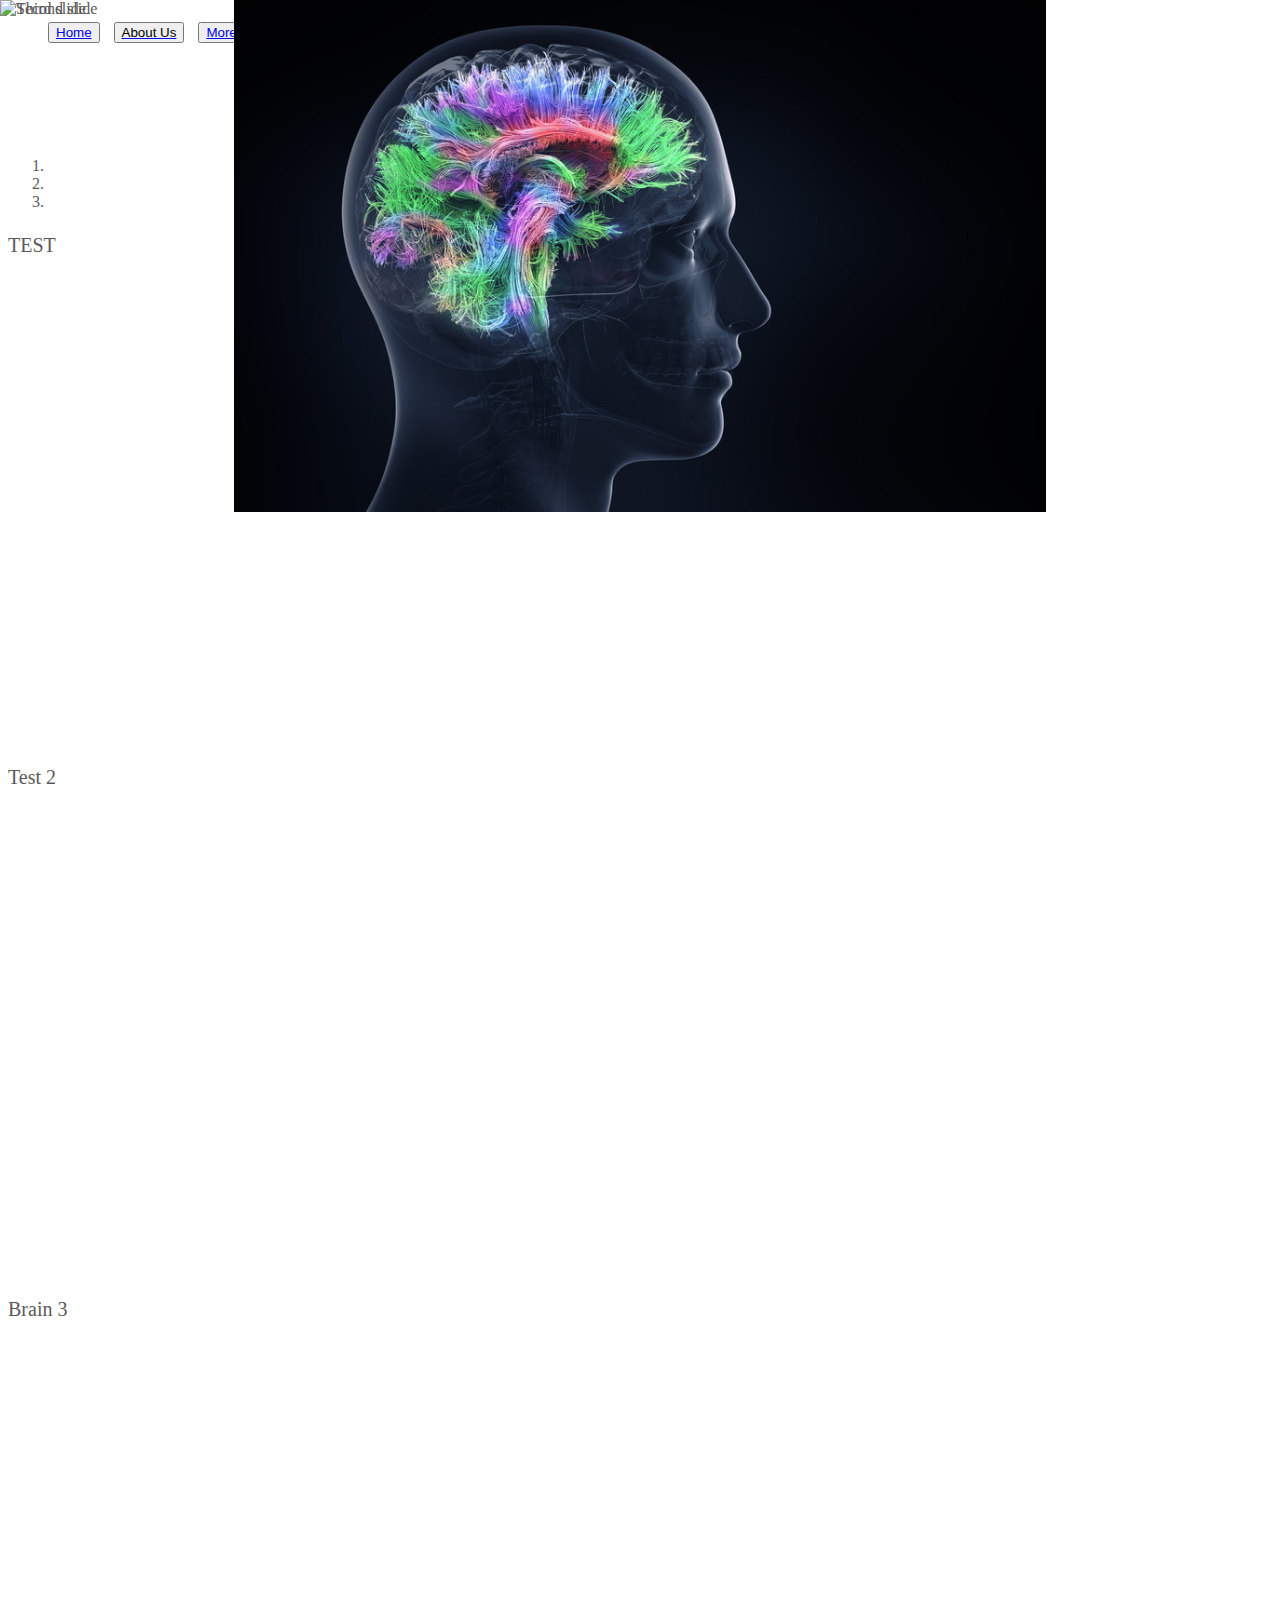
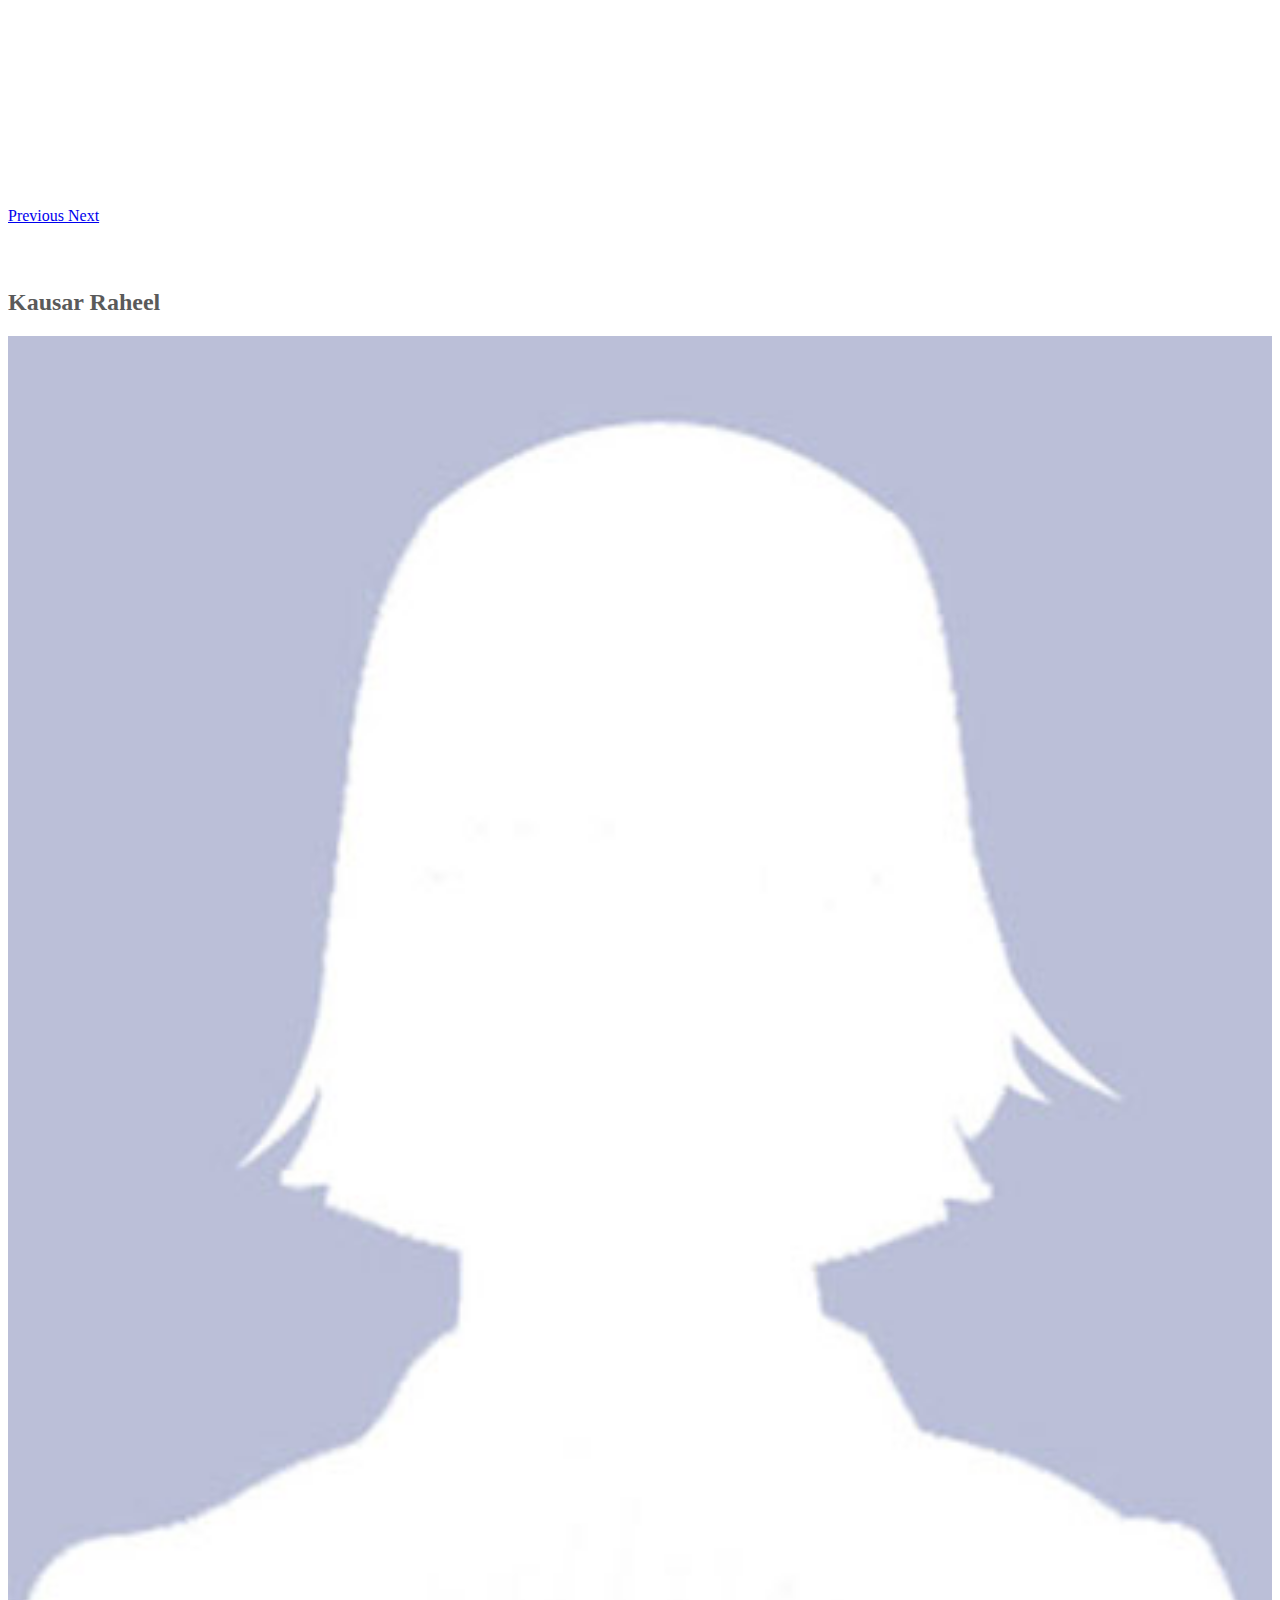
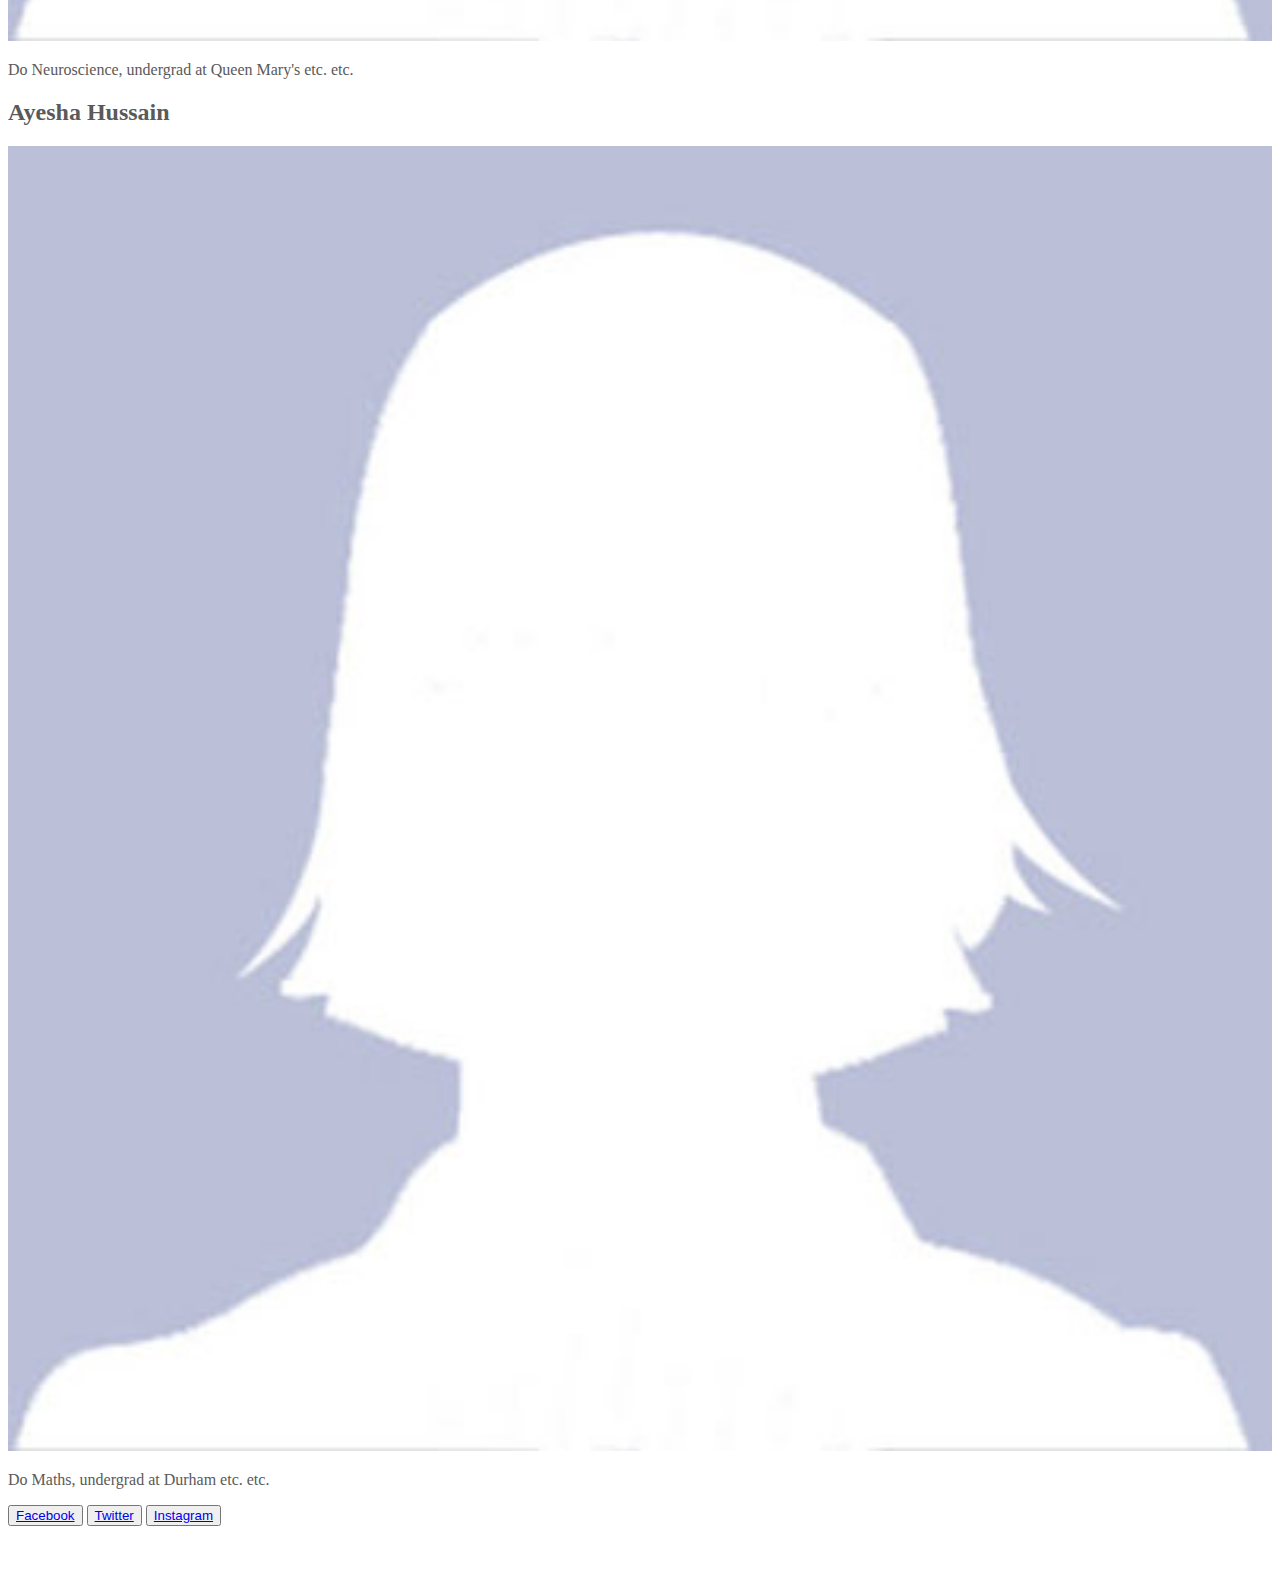
==== commit d9bc9f45: "Changing CSS bootstrap link" ====
--- a/About Us Page/aboutus.html
+++ b/About Us Page/aboutus.html
@@ -19,6 +19,22 @@
 
 	<div class='jumbotron'>
 	
+        <!-- NAVIGATION -->
+
+    <ul class='nav'>
+          <li><button class='btn btn-lg'>
+            <a href="../index.html"> Home </a>
+          </button></li>
+          <li><button class='btn btn-lg'>
+            <a href="aboutus.html">
+              <div class='navigation'> About Us </div>
+            </a>
+          </button></li>
+          <li><button class='btn btn-lg'>
+          <a href="../Find Out More page/findoutmore.html">More Information</a></button></li>
+          <li><button class='btn btn-lg'><a href="../Contact Page/contact.html">Contact Us</a></button></li>
+      </ul>
+
 		<h1> Mapping the Brain </h1>
 		<br />
 
@@ -68,22 +84,6 @@
         </a>
       </div>
       </div>
-
-      	<!-- NAVIGATION -->
-
-		<ul class='nav'>
-       		<li><button class='btn btn-lg'>
-       			<a href="../index.html"> Home </a>
-       		</button></li>
-        	<li><button class='btn btn-lg'>
-        		<a href="aboutus.html">
-        			<div class='navigation'> About Us </div>
-        		</a>
-        	</button></li>
-        	<li><button class='btn btn-lg'>
-        	<a href="../Find Out More page/findoutmore.html">More Information</a></button></li>
-        	<li><button class='btn btn-lg'><a href="../Contact Page/contact.html">Contact Us</a></button></li>
-    	</ul>
 
     </div>
 
